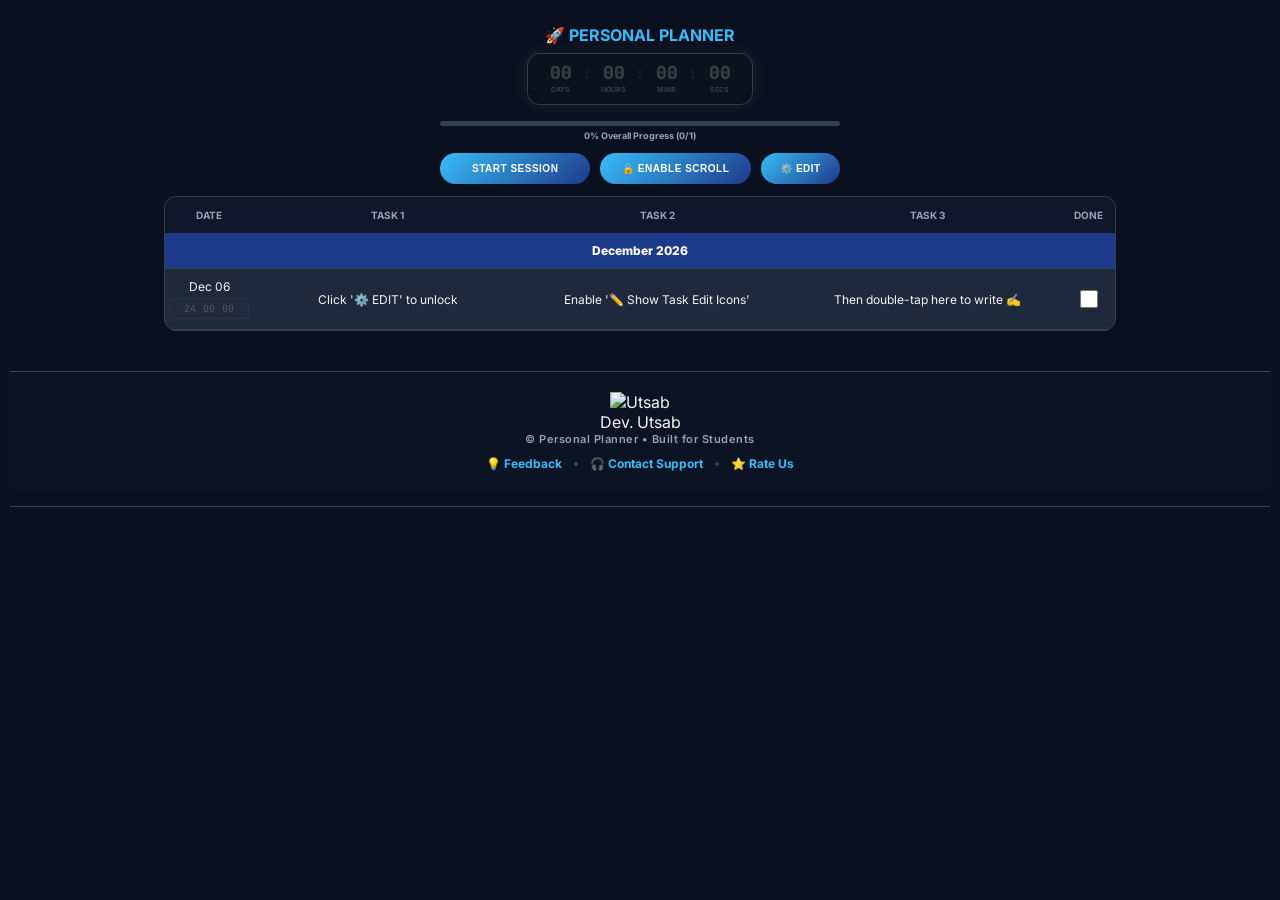
==== index.html @ 3cab68a8 "Update index.html" ====
<!DOCTYPE html>
<html lang="en">
<head>
    <meta charset="UTF-8">
    <meta name="viewport" content="width=device-width, initial-scale=1.0">
    <title>Personal Planner</title>
    <link rel="stylesheet" href="style.css">
    <link rel="manifest" href="manifest.json">
    <meta name="theme-color" content="#0b1120">
    <link rel="apple-touch-icon" href="icon-192.png">
</head>
<body>

    <div id="modal-overlay">
        <div class="modal">
            <h4 id="modal-title" style="margin:0; color:var(--accent);">Confirm Action</h4>
            <p id="modal-text" style="color:var(--sub); font-size:13px; margin-top:8px;"></p>
            <div class="modal-btns" id="modal-actions"></div>
        </div>
    </div>

    <div id="toast-box"></div>

    <div class="header">
        <h3 style="margin:0; color:var(--accent); font-size: 16px;">🚀 PERSONAL PLANNER</h3>
        <div class="countdown-box timer-locked" id="global-timer-box">
            <div class="time-unit"><span class="time-val" id="d-val">00</span><span class="time-label">Days</span></div>
            <span class="sep">:</span>
            <div class="time-unit"><span class="time-val" id="h-val">00</span><span class="time-label">Hours</span></div>
            <span class="sep">:</span>
            <div class="time-unit"><span class="time-val" id="m-val">00</span><span class="time-label">Mins</span></div>
            <span class="sep">:</span>
            <div class="time-unit"><span class="time-val" id="s-val">00</span><span class="time-label">Secs</span></div>
        </div>
        <div class="progress-container">
            <div class="progress-bar"><div id="fill"></div></div>
            <p id="stat" style="font-size: 9px; color: var(--sub); margin: 0; font-weight: 700;">0% Completed</p>
        </div>
        <div class="btn-group">
    <button class="start-btn" id="start-btn" onclick="startTimer()">START SESSION</button>
    <button class="start-btn" id="scroll-btn" onclick="toggleScroll()">🔓 ENABLE SCROLL</button>
    <button class="start-btn" id="col-btn" onclick="openColumnEditor()" style="flex: 0.5;">⚙️ EDIT</button>
</div>

    <div class="container">
        <table>
            <thead>
                <tr id="table-header-row">
                    </tr>
            </thead>
            <tbody id="table-body"></tbody>
        </table>
    </div>

<footer class="app-footer">
    <div class="footer-content">
        <div class="profile-section">
    <img src="profile.jpg" alt="Utsab" class="footer-avatar">
    <div class="profile-name">Dev. Utsab</div>
    </div>
        <p>© Personal Planner • Built for Students</p>
        <div class="contact-links">
            <a href="mailto:utsab2366@gmail.com" title="Report a Bug">💡 Feedback</a>            
            
            <span class="dot"></span>          
            
            <a href="https://t.me/+BXp3ALp01MwyYWJl" target="_blank" title="Suggest Feature">🎧 Contact Support</a>
            
            <span class="dot"></span>
            <a href="https://t.me/c/3963864942/4" target="_blank" title="Rate Our App">⭐ Rate Us</a>
        </div>
    </div>
</footer>
<script src="script.js"></script>
</body>
</html>
---- style.css ----
@import url('https://fonts.googleapis.com/css2?family=Inter:wght@400;600;800&family=JetBrains+Mono:wght@700&display=swap');
                
        :root {
            --bg: #0b1120; --card: #1e293b; --accent: #38bdf8;
            --success: #10b981; --text: #f1f5f9; --sub: #94a3b8; --border: #334155;
            --error: #ef4444;
            --premium-grad: linear-gradient(135deg, #10b981, #059669);
            --error-grad: linear-gradient(135deg, #ef4444, #b91c1c);
            --neon-shadow: 0 0 15px rgba(56, 189, 248, 0.4);
        }

        body { font-family: 'Inter', sans-serif; background: var(--bg); color: var(--text); margin: 0; padding: 10px; overflow-x: hidden; }
                
        .header { text-align: center; padding: 15px 0; position: sticky; top: 0; background: rgba(11, 17, 32, 0.95); z-index: 100; border-bottom: 1px solid var(--border); backdrop-filter: blur(12px); }
        
        .countdown-box {
            display: inline-flex; gap: 6px; background: rgba(15, 23, 42, 0.8);
            padding: 10px 15px; border-radius: 12px; border: 1px solid var(--accent);
            box-shadow: var(--neon-shadow); margin: 8px 0;
            transition: 0.3s ease;
        }

        /* --- Global Timer States --- */
        .timer-locked { opacity: 0.3; filter: grayscale(1); }
        
        .timer-running { 
            animation: timerBlink 2s infinite; 
            opacity: 1 !important; 
            filter: none !important; 
        }

        @keyframes timerBlink {
            0%, 100% { border-color: var(--accent); box-shadow: var(--neon-shadow); }
            50% { border-color: #0ea5e9; box-shadow: 0 0 25px rgba(56, 189, 248, 0.7); }
        }

        .time-unit { display: flex; flex-direction: column; align-items: center; min-width: 35px; }
        .time-val { font-family: 'JetBrains Mono', monospace; font-size: 18px; font-weight: 800; color: var(--accent); line-height: 1; }
        .time-label { font-size: 7px; color: var(--sub); text-transform: uppercase; margin-top: 3px; font-weight: 700; }
        .sep { font-size: 18px; font-weight: 800; color: var(--border); line-height: 1; }

        .progress-container { width: 92%; max-width: 400px; margin: 8px auto; }
        .progress-bar { height: 5px; background: #334155; border-radius: 10px; overflow: hidden; margin-bottom: 4px; }
        #fill { height: 100%; width: 0%; background: linear-gradient(90deg, #38bdf8, #10b981); transition: 1s cubic-bezier(0.4, 0, 0.2, 1); }

/* বাটন স্টাইল - যা সবসময় সমান থাকবে */
.start-btn { 
    flex: 1; /* স্ক্রিন যাই হোক, দুই বাটন সবসময় সমান জায়গা নিবে */
    background: linear-gradient(135deg, #38bdf8, #1e3a8a); 
    color: white; 
    border: none; 
    padding: 10px 4px; /* প্যাডিং মোবাইলের জন্য অপ্টিমাইজড */
    border-radius: 30px; 
    font-weight: 800; 
    cursor: pointer; 
    font-size: 10px; /* লেখা যেন মোবাইলে আটে */
    transition: 0.3s; 
    text-transform: uppercase; 
    letter-spacing: 0.5px;
    display: flex;
    justify-content: center;
    align-items: center;
    text-align: center;
}

/* সেশন শুরু হলে বাটনের লুক */
.btn-running { 
    background: transparent !important; 
    border: 2px solid var(--success) !important; 
    color: var(--success) !important; 
    animation: btnBlink 1.5s infinite; 
}
        @keyframes btnBlink { 0%, 100% { opacity: 1; } 50% { opacity: 0.6; } }

        /* Missed Task: Left border removed */
        tr.missed { background: rgba(239, 68, 68, 0.25) !important; animation: missedBlink 2s infinite; }
        @keyframes missedBlink { 0%, 100% { background: rgba(239, 68, 68, 0.2); } 50% { background: rgba(239, 68, 68, 0.35); } }

        .row-timer {
            display: flex; gap: 2px; background: rgba(56, 189, 248, 0.05);
            padding: 3px 4px; border-radius: 4px; border: 1px solid rgba(56, 189, 248, 0.2);
            margin-top: 4px; justify-content: center; align-items: center;
        }
        .rt-val { font-family: 'JetBrains Mono', monospace; font-size: 10px; font-weight: 700; color: var(--accent); }
        .rt-sep { color: var(--border); font-size: 9px; font-weight: 800; }

        .container { max-width: 950px; margin: 10px auto; background: var(--card); border-radius: 12px; border: 1px solid var(--border); overflow: hidden; }
        table { width: 100%; border-collapse: collapse; table-layout: fixed; }
        th { background: #0f172a; color: var(--sub); padding: 12px 4px; font-size: 10px; text-transform: uppercase; text-align: center; }
        
        td { 
            padding: 10px 4px; border-bottom: 1px solid var(--border); font-size: 12px; 
            vertical-align: middle; text-align: center; white-space: normal; 
            word-wrap: break-word; overflow-wrap: break-word; 
        }

        .col-date { width: 80px; }
        .col-task { width: auto; }
        .col-bio { width: 90px; }
        .col-done { width: 45px; }

        .t-cell, .col-bio { 
            cursor: grab; 
            padding: 10px 8px; 
            transition: opacity 0.15s ease-in-out, transform 0.2s ease, background 0.2s ease; 
        }
        .t-cell:active, .col-bio:active { 
            cursor: grabbing; 
            opacity: 0.6; 
            transform: scale(0.95); 
        }
        /* Cell background transparent রাখা জরুরি যেন Row এর কালার দেখা যায় */
        td { background: transparent !important; } 

        .drag-over { 
            /* background তুলে দিয়ে শুধু একটা গ্লো আর বর্ডার দিচ্ছি */
            background: rgba(56, 189, 248, 0.1) !important; 
            outline: 2px solid var(--accent) !important;
            outline-offset: -2px;
            box-shadow: 0 0 15px rgba(56, 189, 248, 0.5);
            z-index: 5;
        }

        .month-row { background: #1e3a8a; color: #fff; font-weight: 800; text-align: center; font-size: 12px; }
        tr.done { background: rgba(16, 185, 129, 0.04); color: var(--sub); }
        tr.done td:not(.status-td) { text-decoration: line-through; opacity: 0.4; cursor: not-allowed !important; }

        input[type="checkbox"] { width: 18px; height: 18px; cursor: pointer; accent-color: var(--success); }

        #toast-box { position: fixed; bottom: 30px; left: 50%; transform: translateX(-50%); z-index: 9999; display: flex; flex-direction: column; gap: 10px; pointer-events: none; }
        /* --- Butter Smooth Toast Exit Animation --- */
.toast { 
    background: var(--premium-grad); color: white; padding: 10px 20px; border-radius: 50px; font-weight: 700; font-size: 12px; 
    box-shadow: 0 10px 25px rgba(16, 185, 129, 0.3); 
    animation: toastPop 0.5s cubic-bezier(0.18, 0.89, 0.32, 1.28) forwards;
    /* যাওয়ার সময় যেন হুট করে গায়েব না হয়ে স্মুথলি যায় */
    transition: opacity 0.4s ease, transform 0.4s ease; 
}
        .toast.red { background: var(--error-grad); }
        @keyframes toastPop { from { transform: translateY(50px); opacity: 0; } to { transform: translateY(0); opacity: 1; } }

        /* --- Butter Smooth Modal Animations --- */
#modal-overlay { 
    position: fixed; top: 0; left: 0; width: 100%; height: 100%; 
    background: rgba(0,0,0,0.85); display: flex; align-items: center; justify-content: center; 
    z-index: 10000; backdrop-filter: blur(6px);
    /* display: none এর বদলে opacity এবং visibility ব্যবহার করা হলো স্মুথ ট্রানজিশনের জন্য */
    opacity: 0; visibility: hidden; pointer-events: none; 
    transition: opacity 0.3s ease, visibility 0.3s ease; 
}
#modal-overlay.show { 
    opacity: 1; visibility: visible; pointer-events: auto; 
}
.modal { 
    background: #1e293b; padding: 25px; border-radius: 20px; border: 1px solid var(--border); 
    max-width: 300px; width: 85%; text-align: center; 
    /* পপ-আপ স্প্রিং ইফেক্ট */
    transform: scale(0.8) translateY(20px); 
    transition: transform 0.4s cubic-bezier(0.175, 0.885, 0.32, 1.275); 
}
#modal-overlay.show .modal { 
    transform: scale(1) translateY(0); 
}

        .modal-btns { display: flex; gap: 10px; margin-top: 20px; }
        .modal-btn { padding: 10px; border-radius: 8px; border: none; font-weight: 700; flex: 1; cursor: pointer; }
        
        .particle { position: fixed; width: 5px; height: 5px; background: var(--accent); border-radius: 50%; pointer-events: none; animation: burst 0.6s ease-out forwards; }
        @keyframes burst { to { transform: translate(var(--x), var(--y)); opacity: 0; } }
        
        /* Scroll Mode Styles */
.container.scroll-active {
    overflow-x: auto !important;
}
.container.scroll-active table {
    width: 900px !important; /* স্ক্রল মোডে টেবিলটি ৯০০ পিক্সেল চওড়া হবে */
    table-layout: auto !important;
}
/* Scroll Button Active State */
#scroll-btn.active {
    background: transparent !important;
    border: 2px solid var(--accent);
    color: var(--accent);
    box-shadow: var(--neon-shadow);
}

/* বাটন গ্রুপ - যা প্রগ্রেস বারের সমান চওড়া থাকবে */
.btn-group {
    display: flex;
    justify-content: center;
    gap: 10px;
    margin: 12px auto;
    width: 92%; /* মোবাইলে দুই পাশে সামান্য গ্যাপ রেখে ফিট হবে */
    max-width: 400px;
}

/* Row Delete Button */
.delete-row-btn {
    background: rgba(239, 68, 68, 0.15);
    border: 1px solid var(--error);
    color: var(--error);
    border-radius: 4px;
    font-size: 10px;
    padding: 3px 5px;
    cursor: pointer;
    margin-top: 5px;
    width: 100%;
    font-weight: bold;
    transition: 0.3s;
}
.delete-row-btn:hover { background: var(--error); color: white; }
/* Inline Task Edit Pencil Icon */
.t-cell { position: relative; cursor: pointer; }
.edit-icon {
    position: absolute; 
    top: 4px; 
    right: 4px; 
    background: rgba(15, 23, 42, 0.9);
    border: 1px solid var(--accent); 
    border-radius: 4px; 
    padding: 4px;
    font-size: 11px; 
    cursor: pointer; 
    opacity: 0; 
    visibility: hidden;
    transition: all 0.2s ease;
    z-index: 10;
}
.t-cell:hover .edit-icon {
    opacity: 1; 
    visibility: visible;
}
.edit-icon:hover {
    background: var(--accent);
    color: #fff;
}

/* Hide edit icon and disable pointer events for done tasks */
tr.done .t-cell { cursor: not-allowed; }
tr.done .edit-icon { display: none !important; opacity: 0 !important; visibility: hidden !important; }

.app-footer {
    margin-top: 40px;
    padding: 20px 10px;
    border-top: 1px solid var(--border);
    text-align: center;
    background: rgba(15, 23, 42, 0.5);
    backdrop-filter: blur(5px);
}

.footer-content p {
    font-size: 11px;
    color: var(--sub);
    margin: 0 0 10px 0;
    font-weight: 600;
    letter-spacing: 0.5px;
}

/* নির্দিষ্ট টাস্ক কাটা বা স্ট্রাইক করার স্টাইল */
.task-text.striked {
    text-decoration: line-through;
    opacity: 0.5;
    transition: 0.3s;
}

.contact-links {
    display: flex;
    justify-content: center;
    align-items: center;
    gap: 12px;
}

.contact-links a {
    color: var(--accent);
    text-decoration: none;
    font-size: 12px;
    font-weight: 700;
    transition: 0.3s;
    display: flex;
    align-items: center;
    gap: 4px;
}

.contact-links a:hover {
    color: #fff;
    text-shadow: 0 0 10px var(--accent);
}

.dot {
    width: 4px;
    height: 4px;
    background: var(--border);
    border-radius: 50%;
}
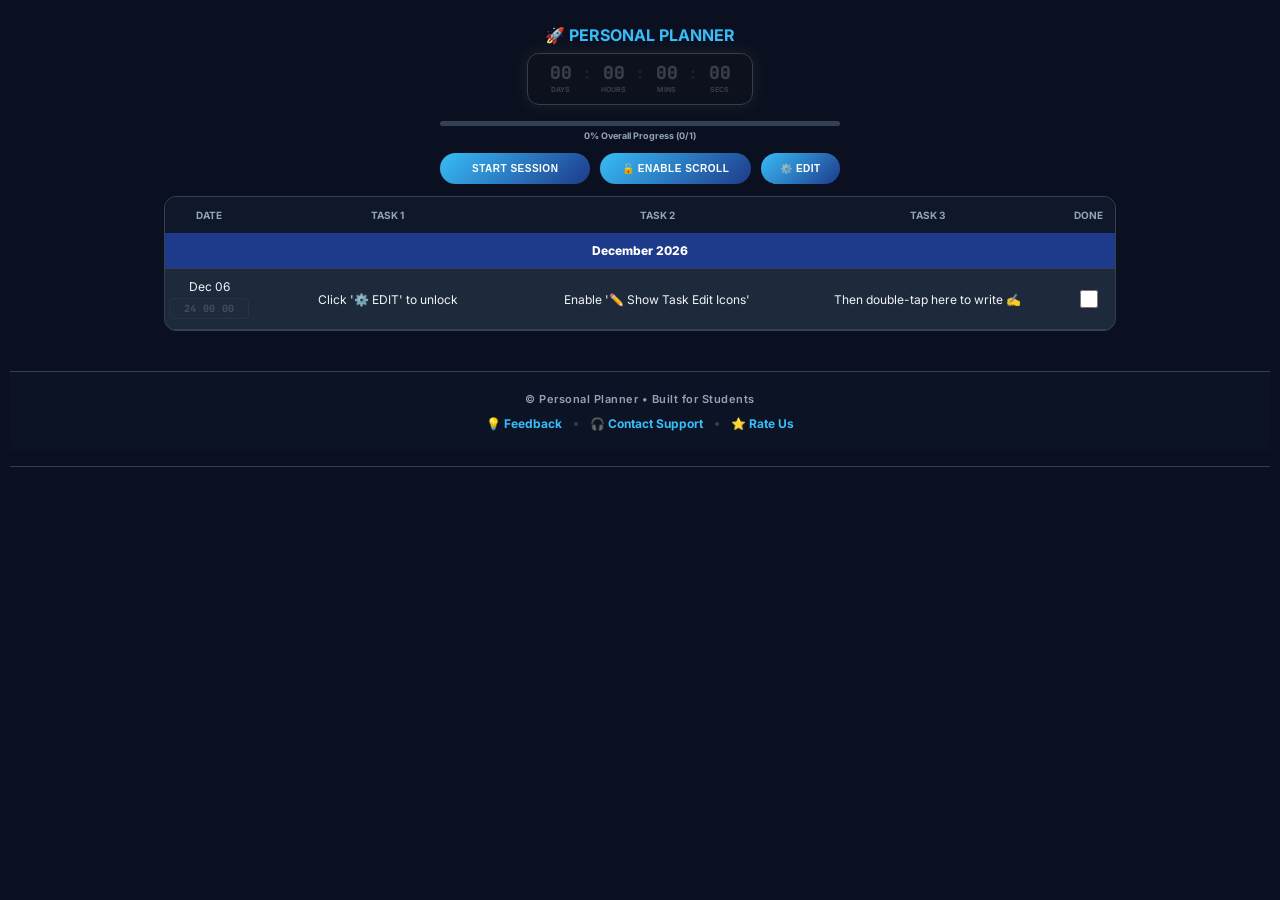
==== commit bb48520c: "Update index.html" ====
--- a/index.html
+++ b/index.html
@@ -54,10 +54,6 @@
 
 <footer class="app-footer">
     <div class="footer-content">
-        <div class="profile-section">
-    <img src="profile.jpg" alt="Utsab" class="footer-avatar">
-    <div class="profile-name">Dev. Utsab</div>
-    </div>
         <p>© Personal Planner • Built for Students</p>
         <div class="contact-links">
             <a href="mailto:utsab2366@gmail.com" title="Report a Bug">💡 Feedback</a>            
--- a/style.css
+++ b/style.css
@@ -292,3 +292,38 @@
     background: var(--border);
     border-radius: 50%;
 }
+/* প্রোফাইল সেকশন কন্টেইনার */
+.profile-section {
+    display: flex;
+    flex-direction: column;
+    align-items: center;
+    margin-bottom: 15px;
+}
+
+/* গোল প্রোফাইল পিকচার */
+.footer-avatar {
+    width: 45px;
+    height: 45px;
+    border-radius: 50%;
+    border: 2px solid var(--accent); /* তোমার থিমের নীল বর্ডার */
+    box-shadow: var(--neon-shadow); /* গ্লো ইফেক্ট */
+    object-fit: cover;
+    transition: 0.3s ease-in-out;
+}
+
+/* হোভার করলে হালকা জুম হবে */
+.footer-avatar:hover {
+    transform: scale(1.1);
+    border-color: var(--success);
+    box-shadow: 0 0 20px rgba(16, 185, 129, 0.4);
+}
+
+/* প্রোফাইল নাম */
+.profile-name {
+    font-size: 10px;
+    font-weight: 800;
+    color: var(--accent);
+    margin-top: 5px;
+    text-transform: uppercase;
+    letter-spacing: 1px;
+}
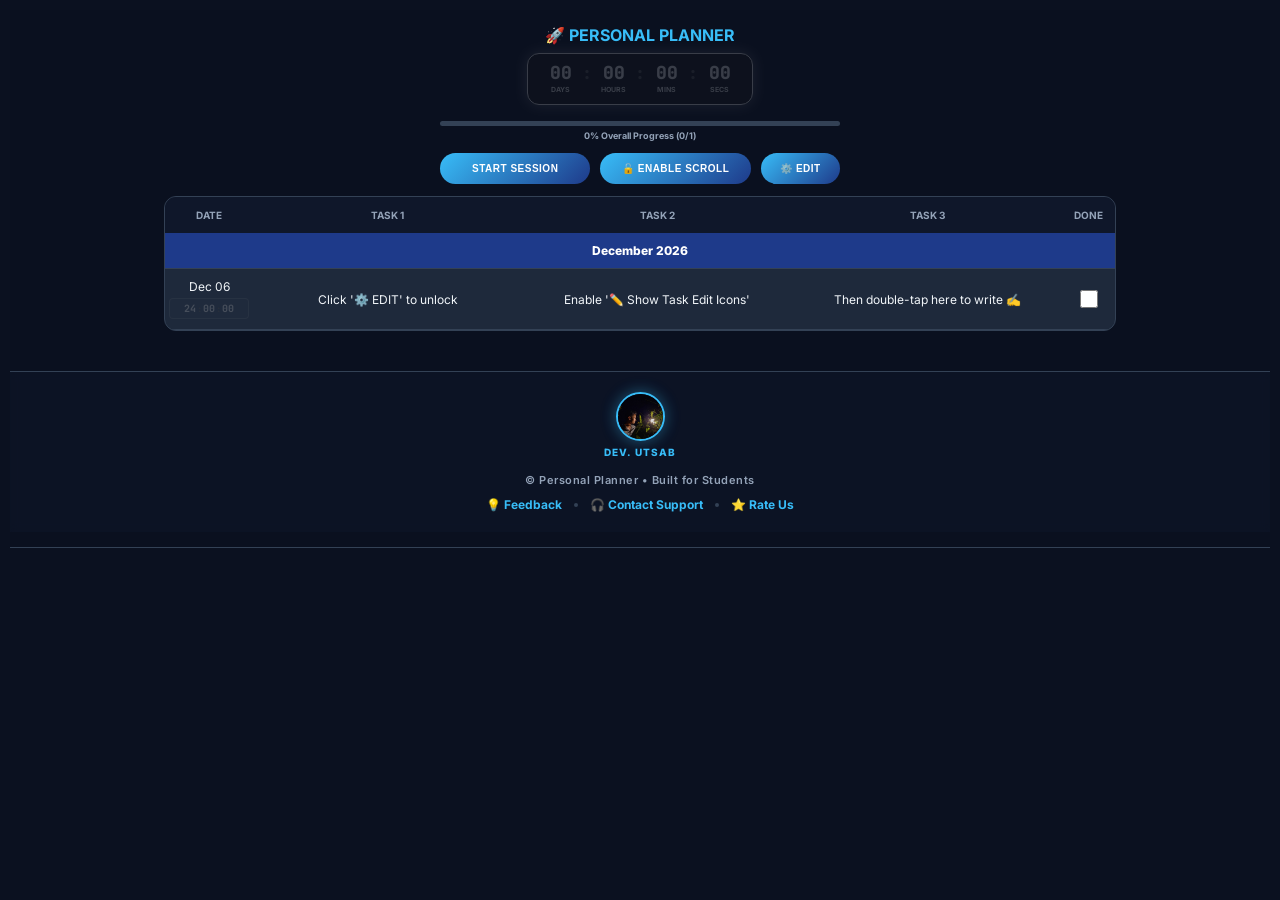
==== commit e8f72119: "Add files via upload" ====
--- a/index.html
+++ b/index.html
@@ -54,6 +54,10 @@
 
 <footer class="app-footer">
     <div class="footer-content">
+        <div class="profile-section">
+    <img src="profile.jpg" alt="Utsab" class="footer-avatar">
+    <div class="profile-name">Dev. Utsab</div>
+    </div>
         <p>© Personal Planner • Built for Students</p>
         <div class="contact-links">
             <a href="mailto:utsab2366@gmail.com" title="Report a Bug">💡 Feedback</a>            
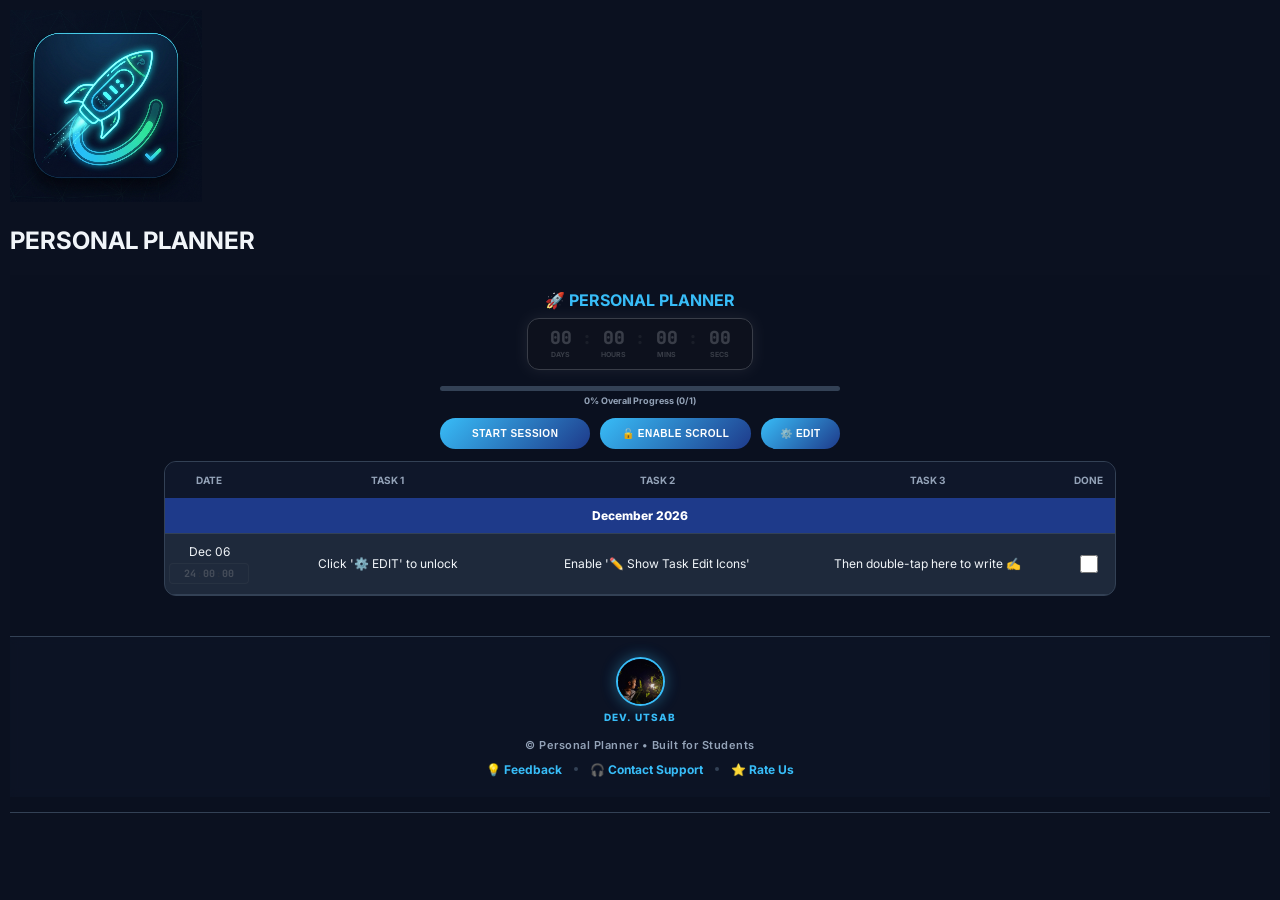
==== commit ad113e76: "Update index.html" ====
--- a/index.html
+++ b/index.html
@@ -10,7 +10,15 @@
     <link rel="apple-touch-icon" href="icon-192.png">
 </head>
 <body>
-
+<div id="app-splash">
+    <div class="splash-content">
+        <img src="icon-192.png" alt="Logo" class="splash-logo">
+        <h2 class="splash-text">PERSONAL PLANNER</h2>
+        <div class="loader-dots">
+            <span></span><span></span><span></span>
+        </div>
+    </div>
+</div>
     <div id="modal-overlay">
         <div class="modal">
             <h4 id="modal-title" style="margin:0; color:var(--accent);">Confirm Action</h4>
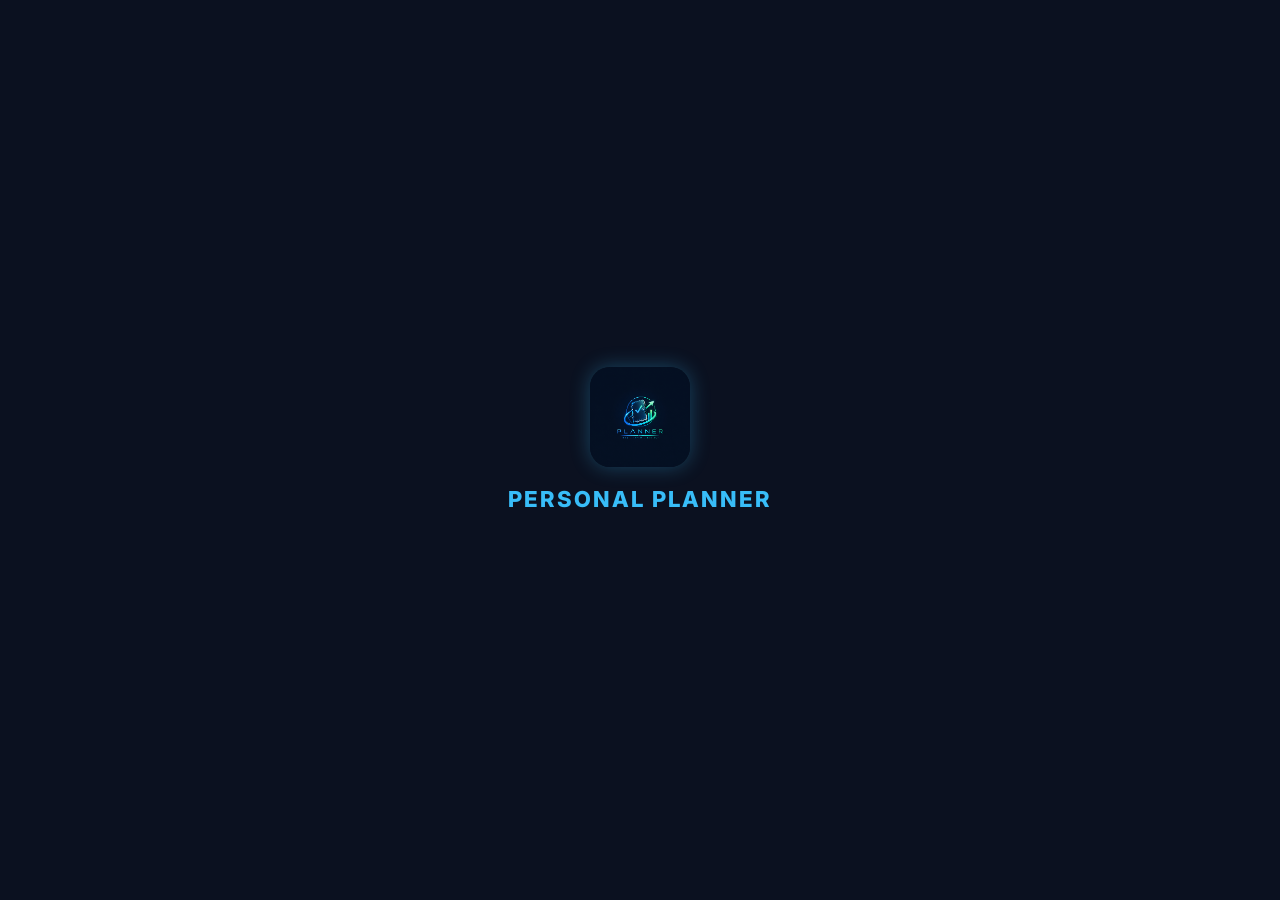
==== commit 4dcd2934: "Update index.html" ====
--- a/index.html
+++ b/index.html
@@ -62,10 +62,10 @@
 
 <footer class="app-footer">
     <div class="footer-content">
-        <div class="profile-section">
-    <img src="profile.jpg" alt="Utsab" class="footer-avatar">
-    <div class="profile-name">Dev. Utsab</div>
-    </div>
+        <div class="dev-signature">
+    <span class="dev-label">Developed By</span>
+    <span class="dev-name">Utsab Maitra</span>
+</div>
         <p>© Personal Planner • Built for Students</p>
         <div class="contact-links">
             <a href="mailto:utsab2366@gmail.com" title="Report a Bug">💡 Feedback</a>            
--- a/style.css
+++ b/style.css
@@ -292,38 +292,116 @@
     background: var(--border);
     border-radius: 50%;
 }
-/* প্রোফাইল সেকশন কন্টেইনার */
-.profile-section {
+/* --- New Premium Developer Signature --- */
+.dev-signature {
     display: flex;
     flex-direction: column;
     align-items: center;
+    margin-bottom: 25px;
+    gap: 4px;
+}
+
+.dev-label {
+    font-size: 8px;
+    text-transform: uppercase;
+    color: var(--sub);
+    letter-spacing: 3px;
+    font-weight: 600;
+    opacity: 0.8;
+}
+
+.dev-name {
+    font-size: 14px;
+    font-weight: 800;
+    letter-spacing: 1.5px;
+    text-transform: uppercase;
+    /* Gradient text effect */
+    background: linear-gradient(135deg, var(--accent) 0%, #fff 100%);
+    -webkit-background-clip: text;
+    -webkit-text-fill-color: transparent;
+    position: relative;
+    display: inline-block;
+}
+
+/* নামের নিচে একটি প্রিমিয়াম আন্ডারলাইন গ্লো */
+.dev-name::after {
+    content: '';
+    position: absolute;
+    bottom: -6px;
+    left: 15%;
+    width: 70%;
+    height: 1.5px;
+    background: linear-gradient(90deg, transparent, var(--accent), transparent);
+    box-shadow: var(--neon-shadow);
+}
+
+.dev-signature:hover .dev-name {
+    filter: drop-shadow(0 0 8px var(--accent));
+    transition: 0.4s ease;
+}
+/* --- Splash Screen CSS --- */
+#app-splash {
+    position: fixed;
+    top: 0; left: 0;
+    width: 100%; height: 100%;
+    background: #0b1120; /* আপনার থিমের ব্যাকগ্রাউন্ড */
+    display: flex;
+    align-items: center;
+    justify-content: center;
+    z-index: 99999; /* সবার উপরে থাকবে */
+    transition: opacity 0.5s ease, visibility 0.5s ease;
+}
+
+.splash-content {
+    text-align: center;
+    animation: splashFadeIn 0.8s ease-out;
+}
+
+.splash-logo {
+    width: 80px; /* আইকন সাইজ ফোনে পারফেক্ট দেখাবে */
+    height: 80px;
+    border-radius: 20px;
+    box-shadow: 0 0 20px rgba(56, 189, 248, 0.3);
     margin-bottom: 15px;
 }
 
-/* গোল প্রোফাইল পিকচার */
-.footer-avatar {
-    width: 45px;
-    height: 45px;
+.splash-text {
+    color: #38bdf8;
+    font-family: 'Inter', sans-serif;
+    font-size: 18px;
+    font-weight: 800;
+    letter-spacing: 2px;
+    margin: 0;
+}
+
+/* লোডিং ডট এনিমেশন */
+.loader-dots {
+    margin-top: 15px;
+    display: flex;
+    justify-content: center;
+    gap: 5px;
+}
+.loader-dots span {
+    width: 6px; height: 6px;
+    background: #10b981;
     border-radius: 50%;
-    border: 2px solid var(--accent); /* তোমার থিমের নীল বর্ডার */
-    box-shadow: var(--neon-shadow); /* গ্লো ইফেক্ট */
-    object-fit: cover;
-    transition: 0.3s ease-in-out;
-}
-
-/* হোভার করলে হালকা জুম হবে */
-.footer-avatar:hover {
-    transform: scale(1.1);
-    border-color: var(--success);
-    box-shadow: 0 0 20px rgba(16, 185, 129, 0.4);
-}
-
-/* প্রোফাইল নাম */
-.profile-name {
-    font-size: 10px;
-    font-weight: 800;
-    color: var(--accent);
-    margin-top: 5px;
-    text-transform: uppercase;
-    letter-spacing: 1px;
-}
+    animation: dots 1.4s infinite ease-in-out both;
+}
+.loader-dots span:nth-child(1) { animation-delay: -0.32s; }
+.loader-dots span:nth-child(2) { animation-delay: -0.16s; }
+
+@keyframes dots {
+    0%, 80%, 100% { transform: scale(0); }
+    40% { transform: scale(1.0); }
+}
+
+@keyframes splashFadeIn {
+    from { opacity: 0; transform: translateY(10px); }
+    to { opacity: 1; transform: translateY(0); }
+}
+
+/* ট্যাবলেট বা বড় স্ক্রিনের জন্য সামান্য অ্যাডজাস্টমেন্ট */
+@media (min-width: 768px) {
+    .splash-logo { width: 100px; height: 100px; }
+    .splash-text { font-size: 22px; }
+}
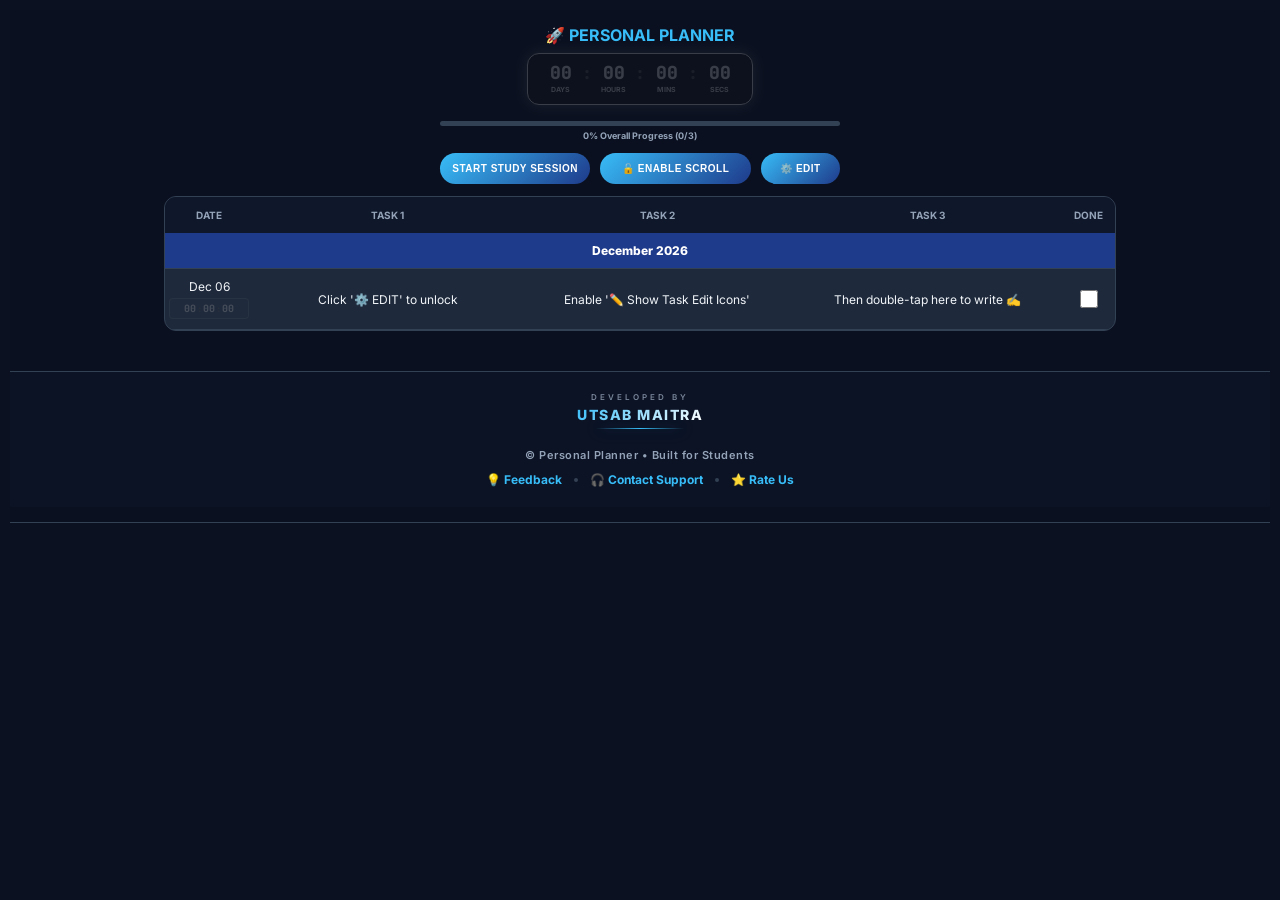
==== commit 4f01ad6f: "Update index.html" ====
--- a/index.html
+++ b/index.html
@@ -7,18 +7,9 @@
     <link rel="stylesheet" href="style.css">
     <link rel="manifest" href="manifest.json">
     <meta name="theme-color" content="#0b1120">
-    <link rel="apple-touch-icon" href="icon-192.png">
+    <link rel="apple-touch-icon" href="icons/icon-192.png">
 </head>
 <body>
-<div id="app-splash">
-    <div class="splash-content">
-        <img src="icon-192.png" alt="Logo" class="splash-logo">
-        <h2 class="splash-text">PERSONAL PLANNER</h2>
-        <div class="loader-dots">
-            <span></span><span></span><span></span>
-        </div>
-    </div>
-</div>
     <div id="modal-overlay">
         <div class="modal">
             <h4 id="modal-title" style="margin:0; color:var(--accent);">Confirm Action</h4>
--- a/style.css
+++ b/style.css
@@ -122,8 +122,26 @@
         }
 
         .month-row { background: #1e3a8a; color: #fff; font-weight: 800; text-align: center; font-size: 12px; }
-        tr.done { background: rgba(16, 185, 129, 0.04); color: var(--sub); }
-        tr.done td:not(.status-td) { text-decoration: line-through; opacity: 0.4; cursor: not-allowed !important; }
+        tr.done {
+background: rgba(16, 185, 129, 0.04);
+color: var(--sub);
+}
+
+tr.done td:not(.status-td) {
+text-decoration: line-through;
+cursor: not-allowed !important;
+}
+
+/* পুরো cell fade না করে শুধু text fade */
+tr.done td:not(.status-td) .task-text,
+tr.done td.col-date {
+opacity: 0.45;
+}
+
+/* strike already থাকলে extra fade বন্ধ */
+tr.done td .task-text.striked {
+opacity: 0.45 !important;
+}
 
         input[type="checkbox"] { width: 18px; height: 18px; cursor: pointer; accent-color: var(--success); }
 
@@ -258,9 +276,9 @@
 
 /* নির্দিষ্ট টাস্ক কাটা বা স্ট্রাইক করার স্টাইল */
 .task-text.striked {
-    text-decoration: line-through;
-    opacity: 0.5;
-    transition: 0.3s;
+text-decoration: line-through;
+opacity: 0.75;
+transition: 0.3s;
 }
 
 .contact-links {
@@ -405,3 +423,27 @@
     .splash-logo { width: 100px; height: 100px; }
     .splash-text { font-size: 22px; }
 }
+
+/* লিমিট কাউন্টার স্টাইল */
+.limit-counter {
+    font-size: 10px;
+    color: var(--sub);
+    float: right;
+    margin-top: 4px;
+    font-weight: 600;
+}
+/* warning ক্লাস এখন শুধু লাল করবে, শেক করবে না */
+.limit-counter.warning {
+    color: var(--error);
+}
+
+/* শেক করার জন্য আলাদা ক্লাস */
+.shake {
+    animation: shake 0.2s ease-in-out;
+}
+
+@keyframes shake {
+    0%, 100% { transform: translateX(0); }
+    25% { transform: translateX(-2px); }
+    75% { transform: translateX(2px); }
+}
